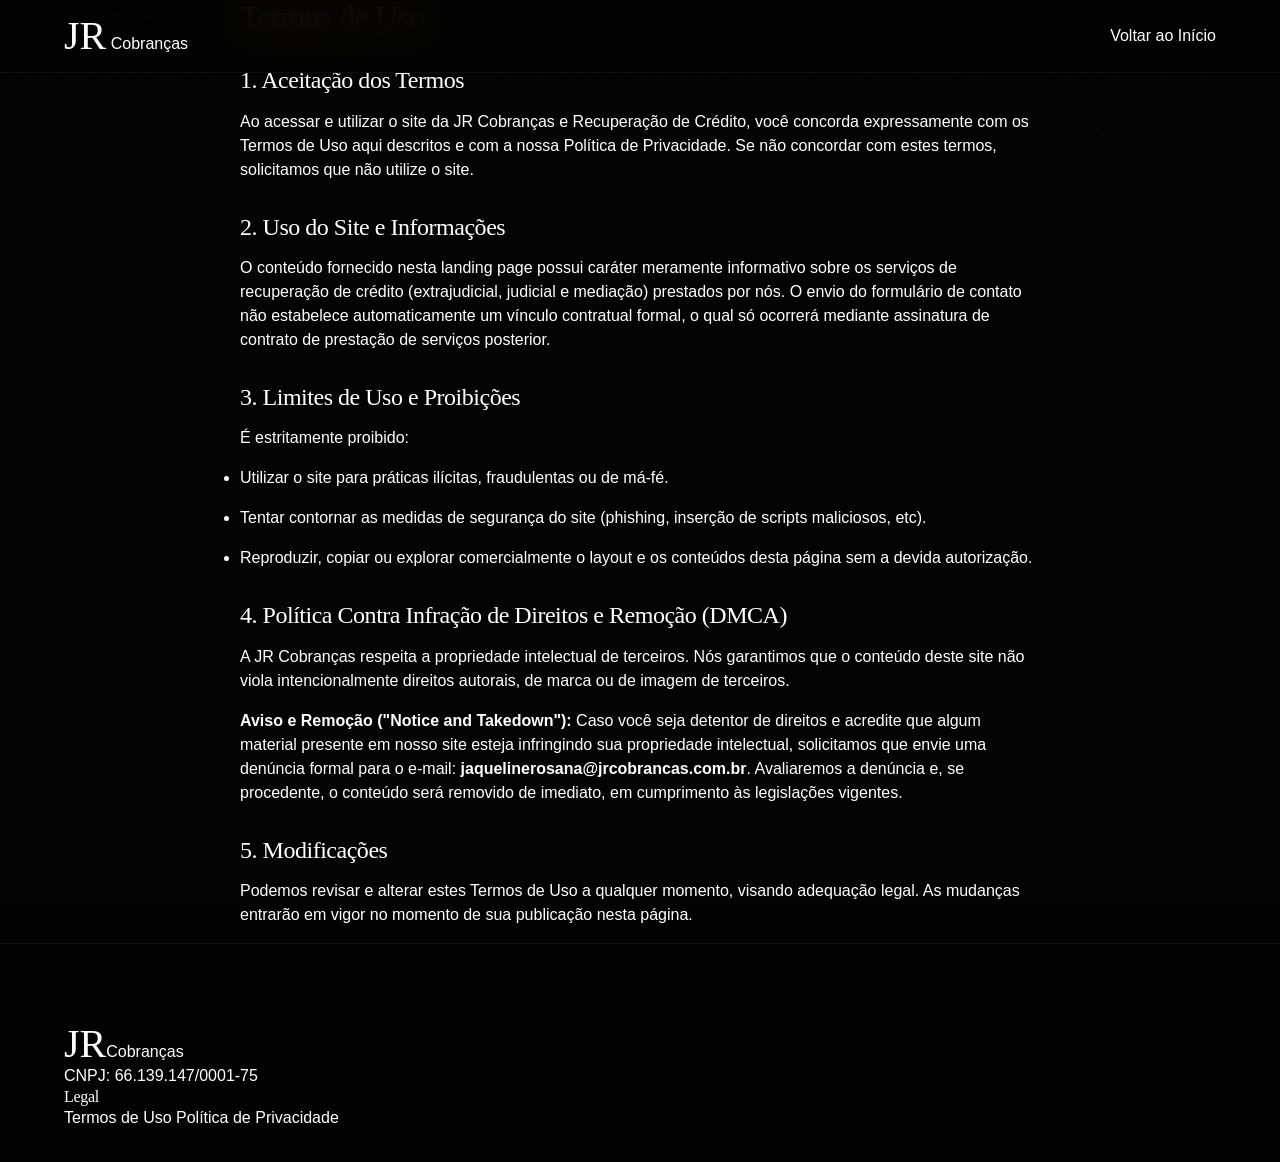
==== termos.html @ 99a07d79 "Initial commit with premium redesign and bug fixes" ====
<!DOCTYPE html>
<html lang="pt-BR">
<head>
    <meta charset="UTF-8">
    <meta name="viewport" content="width=device-width, initial-scale=1.0">
    <title>Termos de Uso | JR Cobranças</title>
    <link rel="preconnect" href="https://fonts.googleapis.com">
    <link rel="preconnect" href="https://fonts.gstatic.com" crossorigin>
    <link href="https://fonts.googleapis.com/css2?family=Playfair+Display:ital,wght@0,400..900;1,400..900&family=Plus+Jakarta+Sans:ital,wght@0,300..800;1,300..800&display=swap" rel="stylesheet">
    <link rel="stylesheet" href="./styles.css">
    <style>
        .legal-content {
            padding: calc(var(--spacing-2xl) + 2rem) 0 var(--spacing-2xl);
            max-width: 800px;
            margin: 0 auto;
        }
        .legal-content h1 { margin-bottom: 2rem; color: var(--accent-gold); }
        .legal-content h2 { margin: 2rem 0 1rem; font-size: 1.5rem; }
        .legal-content p, .legal-content li { margin-bottom: 1rem; color: var(--text-muted); }
    </style>
</head>
<body>
    <header class="navbar scrolled">
        <div class="container nav-content">
            <a href="./index.html" class="logo">
                <span class="logo-jr">JR</span>
                <span class="logo-text">Cobranças</span>
            </a>
            <a href="./index.html" class="btn-secondary">Voltar ao Início</a>
        </div>
    </header>

    <main class="container legal-content reveal active">
        <h1>Termos de Uso</h1>
        
        <h2>1. Aceitação dos Termos</h2>
        <p>Ao acessar e utilizar o site da JR Cobranças e Recuperação de Crédito, você concorda expressamente com os Termos de Uso aqui descritos e com a nossa Política de Privacidade. Se não concordar com estes termos, solicitamos que não utilize o site.</p>

        <h2>2. Uso do Site e Informações</h2>
        <p>O conteúdo fornecido nesta landing page possui caráter meramente informativo sobre os serviços de recuperação de crédito (extrajudicial, judicial e mediação) prestados por nós. O envio do formulário de contato não estabelece automaticamente um vínculo contratual formal, o qual só ocorrerá mediante assinatura de contrato de prestação de serviços posterior.</p>

        <h2>3. Limites de Uso e Proibições</h2>
        <p>É estritamente proibido:</p>
        <ul>
            <li>Utilizar o site para práticas ilícitas, fraudulentas ou de má-fé.</li>
            <li>Tentar contornar as medidas de segurança do site (phishing, inserção de scripts maliciosos, etc).</li>
            <li>Reproduzir, copiar ou explorar comercialmente o layout e os conteúdos desta página sem a devida autorização.</li>
        </ul>

        <h2>4. Política Contra Infração de Direitos e Remoção (DMCA)</h2>
        <p>A JR Cobranças respeita a propriedade intelectual de terceiros. Nós garantimos que o conteúdo deste site não viola intencionalmente direitos autorais, de marca ou de imagem de terceiros.</p>
        <p><strong>Aviso e Remoção ("Notice and Takedown"):</strong> Caso você seja detentor de direitos e acredite que algum material presente em nosso site esteja infringindo sua propriedade intelectual, solicitamos que envie uma denúncia formal para o e-mail: <strong>jaquelinerosana@jrcobrancas.com.br</strong>. Avaliaremos a denúncia e, se procedente, o conteúdo será removido de imediato, em cumprimento às legislações vigentes.</p>

        <h2>5. Modificações</h2>
        <p>Podemos revisar e alterar estes Termos de Uso a qualquer momento, visando adequação legal. As mudanças entrarão em vigor no momento de sua publicação nesta página.</p>
    </main>

    <footer class="site-footer">
        <div class="container footer-grid">
            <div class="footer-brand">
                <div class="logo"><span class="logo-jr">JR</span><span class="logo-text">Cobranças</span></div>
                <p>CNPJ: 66.139.147/0001-75</p>
            </div>
            <div class="footer-links">
                <h4>Legal</h4>
                <a href="./termos.html">Termos de Uso</a>
                <a href="./privacidade.html">Política de Privacidade</a>
            </div>
        </div>
    </footer>
</body>
</html>
---- styles.css ----
/* 
 * JR Cobranças - Ultra-Premium Design System
 * Theme: Luxury Brutalism & Dynamic Obisidian
 */

:root {
    /* Obsidian & Gold Palette */
    --bg-obsidian: #030303;
    --bg-surface: rgba(15, 15, 15, 0.4);
    --bg-panel: rgba(20, 20, 20, 0.6);
    
    --border-glass: rgba(255, 255, 255, 0.05);
    --border-gold: rgba(212, 175, 55, 0.3);
    
    --text-primary: #FFFFFF;
    --text-secondary: #A1A1AA;
    
    --accent-gold: #D4AF37;
    --accent-bronze: #CD7F32;
    --accent-glow: rgba(212, 175, 55, 0.15);
    
    /* Typography */
    --font-display: 'Fraunces', serif;
    --font-body: 'Outfit', sans-serif;
    
    /* Spacing */
    --space-sm: 1rem;
    --space-md: 2rem;
    --space-lg: 4rem;
    --space-xl: 8rem;
    --space-2xl: 12rem;
    
    /* Animation Timing */
    --ease-out-expo: cubic-bezier(0.16, 1, 0.3, 1);
}

/* Reset & Base */
* {
    margin: 0;
    padding: 0;
    box-sizing: border-box;
}

html {
    scroll-behavior: smooth;
    background-color: var(--bg-obsidian);
}

body {
    background-color: var(--bg-obsidian);
    color: var(--text-primary);
    font-family: var(--font-body);
    font-weight: 300;
    line-height: 1.5;
    overflow-x: hidden;
    position: relative;
    -webkit-font-smoothing: antialiased;
}

/* Noise Texture Overlay */
body::before {
    content: '';
    position: fixed;
    top: 0; left: 0; width: 100vw; height: 100vh;
    pointer-events: none;
    z-index: 9999;
    opacity: 0.04;
    mix-blend-mode: overlay;
    background: url('data:image/svg+xml;utf8,<svg viewBox="0 0 200 200" xmlns="http://www.w3.org/2000/svg"><filter id="noiseFilter"><feTurbulence type="fractalNoise" baseFrequency="0.65" numOctaves="3" stitchTiles="stitch"/></filter><rect width="100%" height="100%" filter="url(%23noiseFilter)"/></svg>');
}

/* Typography */
h1, h2, h3, h4 {
    font-family: var(--font-display);
    font-weight: 300;
    line-height: 1.1;
    letter-spacing: -0.02em;
}

em {
    font-style: italic;
    color: var(--accent-gold);
    font-weight: 400;
}

.overline {
    font-family: var(--font-body);
    text-transform: uppercase;
    letter-spacing: 0.2em;
    font-size: 0.8rem;
    color: var(--accent-gold);
    margin-bottom: 1.5rem;
}

a {
    color: inherit;
    text-decoration: none;
}

.hover-underline {
    position: relative;
    padding-bottom: 4px;
}

.hover-underline::after {
    content: '';
    position: absolute;
    bottom: 0; left: 0;
    width: 0%; height: 1px;
    background-color: var(--accent-gold);
    transition: width 0.4s var(--ease-out-expo);
}

.hover-underline:hover::after {
    width: 100%;
}

.container {
    width: 100%;
    max-width: 1400px;
    margin: 0 auto;
    padding: 0 5%;
}

/* Buttons */
.btn-solid, .btn-outline {
    display: inline-flex;
    align-items: center;
    justify-content: center;
    padding: 1.25rem 2.5rem;
    font-family: var(--font-body);
    font-weight: 500;
    font-size: 0.95rem;
    letter-spacing: 0.05em;
    border-radius: 0;
    transition: all 0.5s var(--ease-out-expo);
    position: relative;
    overflow: hidden;
    cursor: pointer;
}

.btn-solid {
    background: var(--text-primary);
    color: var(--bg-obsidian);
    border: 1px solid var(--text-primary);
}

.btn-solid:hover {
    background: transparent;
    color: var(--text-primary);
}

.btn-outline {
    background: transparent;
    color: var(--text-primary);
    border: 1px solid var(--border-glass);
    backdrop-filter: blur(10px);
}

.btn-outline:hover {
    border-color: var(--accent-gold);
    background: rgba(212, 175, 55, 0.05);
}

/* Navbar */
.navbar {
    position: fixed;
    top: 0; left: 0; width: 100%;
    padding: 2rem 0;
    z-index: 1000;
    transition: all 0.5s var(--ease-out-expo);
}

.navbar.scrolled {
    padding: 1rem 0;
    background: rgba(3, 3, 3, 0.85);
    backdrop-filter: blur(20px);
    border-bottom: 1px solid var(--border-glass);
}

.nav-content {
    display: flex;
    justify-content: space-between;
    align-items: center;
}

.logo-jr {
    font-family: var(--font-display);
    font-size: 2.5rem;
    font-weight: 400;
    color: var(--text-primary);
    line-height: 1;
}

.nav-links {
    display: flex;
    gap: 3rem;
}

.nav-links a {
    font-size: 0.9rem;
    color: var(--text-secondary);
}

.nav-links a:hover {
    color: var(--text-primary);
}

/* Background Animated Orbs */
.glow-orb {
    position: absolute;
    border-radius: 50%;
    filter: blur(100px);
    z-index: -1;
    opacity: 0.4;
    animation: float 20s infinite ease-in-out alternate;
}

.orb-1 {
    width: 600px; height: 600px;
    background: radial-gradient(circle, var(--accent-gold), transparent 70%);
    top: -10%; left: -10%;
}

.orb-2 {
    width: 500px; height: 500px;
    background: radial-gradient(circle, var(--accent-bronze), transparent 70%);
    bottom: 20%; right: -10%;
    animation-delay: -5s;
}

@keyframes float {
    0% { transform: translate(0, 0) scale(1); }
    100% { transform: translate(100px, 150px) scale(1.2); }
}

/* Flashlight Mouse Tracker */
#flashlight {
    position: fixed;
    top: 0; left: 0;
    width: 400px; height: 400px;
    border-radius: 50%;
    background: radial-gradient(circle, rgba(255,255,255,0.03) 0%, transparent 60%);
    pointer-events: none;
    transform: translate(-50%, -50%);
    z-index: 999;
    mix-blend-mode: screen;
}

/* Hero Section */
.hero {
    min-height: 100vh;
    display: flex;
    align-items: center;
    padding-top: var(--space-xl);
}

.hero-grid {
    display: grid;
    grid-template-columns: 1.2fr 0.8fr;
    gap: 4rem;
    align-items: center;
}

.hero h1 {
    font-size: clamp(2.5rem, 8vw, 7.5rem);
    margin-bottom: var(--space-md);
}

.hero-sub {
    font-size: clamp(1rem, 1.5vw, 1.25rem);
    color: var(--text-secondary);
    max-width: 80%;
    margin-bottom: var(--space-lg);
}

.hero-visual {
    position: relative;
    height: 600px;
    display: flex;
    align-items: center;
    justify-content: center;
}

.glass-art {
    width: 100%; height: 100%;
    background: linear-gradient(135deg, rgba(255,255,255,0.05), rgba(255,255,255,0));
    border: 1px solid var(--border-glass);
    backdrop-filter: blur(20px);
    border-radius: 2px;
    display: flex;
    align-items: center;
    justify-content: center;
    overflow: hidden;
}

.gold-ring {
    width: 250px; height: 250px;
    border: 1px solid var(--accent-gold);
    border-radius: 50%;
    position: relative;
    animation: rotate 30s linear infinite;
}

.gold-ring::before {
    content: '';
    position: absolute;
    top: -5px; left: 50%;
    width: 10px; height: 10px;
    background: var(--text-primary);
    border-radius: 50%;
    box-shadow: 0 0 20px var(--text-primary);
}

@keyframes rotate { 100% { transform: rotate(360deg); } }

/* Services (Bento Grid) */
.services {
    padding: var(--space-2xl) 0;
    position: relative;
}

.large-heading {
    font-size: clamp(2rem, 6vw, 5rem);
    margin-bottom: 1rem;
}

.section-heading p {
    color: var(--text-secondary);
    font-size: 1.2rem;
    margin-bottom: var(--space-xl);
}

.services-bento {
    display: grid;
    grid-template-columns: repeat(3, 1fr);
    grid-template-rows: repeat(2, 300px);
    gap: 2px; /* Brutalist sharp gaps */
    background: var(--border-glass);
    border: 1px solid var(--border-glass);
}

.glass-panel {
    background: var(--bg-obsidian);
    padding: 3rem;
    position: relative;
    overflow: hidden;
    transition: background 0.5s var(--ease-out-expo);
}

.glass-panel:hover {
    background: #080808;
}

.bento-large {
    grid-column: span 2;
    grid-row: span 2;
}

.bento-num {
    display: block;
    font-family: var(--font-body);
    font-size: 0.8rem;
    color: var(--accent-gold);
    margin-bottom: 1.5rem;
}

.glass-panel h3 {
    font-size: 2rem;
    margin-bottom: 1.5rem;
}

.glass-panel p {
    color: var(--text-secondary);
    font-size: 1rem;
    max-width: 400px;
}

/* Contact Section */
.contact {
    padding: var(--space-xl) 0 var(--space-2xl);
}

.contact-wrapper {
    display: grid;
    grid-template-columns: 1fr 1fr;
    gap: 0;
    background: transparent;
    border: 1px solid var(--border-glass);
    padding: 0;
}

.contact-info {
    padding: 4rem;
    background: rgba(10, 10, 10, 0.5);
    backdrop-filter: blur(10px);
    border-right: 1px solid var(--border-glass);
    overflow: hidden;
}

.contact-info h2 {
    font-size: clamp(2rem, 5vw, 3rem);
    margin-bottom: 2rem;
}

.contact-info p {
    color: var(--text-secondary);
    margin-bottom: 4rem;
    font-size: 1.1rem;
}

.detail-item {
    margin-bottom: 2rem;
}

.detail-item .label {
    display: block;
    font-size: 0.75rem;
    text-transform: uppercase;
    color: var(--accent-gold);
    letter-spacing: 0.1em;
    margin-bottom: 0.5rem;
}

.detail-item .value {
    font-family: var(--font-display);
    font-size: 1.1rem;
    color: var(--text-primary);
    word-break: break-word;
    overflow-wrap: anywhere;
}

.contact-form-area {
    padding: 4rem;
    background: var(--bg-obsidian);
    overflow: hidden;
}

.premium-form {
    display: flex;
    flex-direction: column;
    height: 100%;
}

.input-group {
    position: relative;
    margin-bottom: 3rem;
}

.input-group input,
.input-group textarea {
    width: 100%;
    background: transparent;
    border: none;
    border-bottom: 1px solid var(--border-glass);
    color: var(--text-primary);
    font-family: var(--font-body);
    font-size: 1.25rem;
    padding: 1rem 0;
    outline: none;
    resize: none;
}

.input-group label {
    position: absolute;
    top: 1rem; left: 0;
    color: var(--text-secondary);
    font-size: 1.25rem;
    pointer-events: none;
    transition: all 0.3s var(--ease-out-expo);
}

.input-group input:focus ~ label,
.input-group input:not(:placeholder-shown) ~ label,
.input-group textarea:focus ~ label,
.input-group textarea:not(:placeholder-shown) ~ label {
    top: -1.5rem;
    font-size: 0.8rem;
    color: var(--accent-gold);
}

.line-focus {
    position: absolute;
    bottom: 0; left: 0;
    width: 0; height: 1px;
    background: var(--accent-gold);
    transition: width 0.5s var(--ease-out-expo);
}

.input-group input:focus ~ .line-focus,
.input-group textarea:focus ~ .line-focus {
    width: 100%;
}

.btn-submit {
    margin-top: auto;
    width: 100%;
    justify-content: space-between;
}

.privacy-note {
    margin-top: 1.5rem;
    font-size: 0.8rem;
    color: #555;
}

.privacy-note a {
    color: var(--text-secondary);
    text-decoration: underline;
}

/* Footer */
.site-footer {
    border-top: 1px solid var(--border-glass);
    padding: 5rem 0 2rem;
}

.footer-content {
    display: grid;
    grid-template-columns: 2fr 1fr 1fr;
    gap: 4rem;
    margin-bottom: 4rem;
}

.brand-col p {
    color: var(--text-secondary);
    margin-top: 1.5rem;
    max-width: 300px;
}

.footer-col h4 {
    font-family: var(--font-body);
    font-size: 0.8rem;
    text-transform: uppercase;
    letter-spacing: 0.1em;
    color: var(--text-secondary);
    margin-bottom: 1.5rem;
}

.footer-col a, .footer-col p {
    display: block;
    margin-bottom: 0.5rem;
    color: var(--text-primary);
    font-size: 0.95rem;
}

.security-txt { color: #f87171 !important; }
.cnpj-txt { color: var(--text-secondary) !important; margin-top: 2rem !important; }

.meta-disclaimer {
    border-top: 1px solid var(--border-glass);
    padding-top: 2rem;
    text-align: center;
}

.meta-disclaimer p {
    font-size: 0.75rem;
    color: #555;
    max-width: 800px;
    margin: 0 auto 1rem;
}

.meta-disclaimer .copyright {
    color: #444;
}

/* Staggered Reveals & Animation Classes */
.reveal, .reveal-cascade {
    opacity: 0;
    transform: translateY(40px);
    transition: opacity 1s var(--ease-out-expo), transform 1s var(--ease-out-expo);
}

.reveal.active, .reveal-cascade.active {
    opacity: 1;
    transform: translateY(0);
}

/* Responsive */
@media (max-width: 1024px) {
    /* Hero: uma coluna, sem coluna fantasma */
    .hero-grid {
        grid-template-columns: 1fr;
        grid-template-rows: auto;
        text-align: center;
    }
    .hero-visual {
        display: none !important;
        width: 0;
        height: 0;
        overflow: hidden;
    }
    .hero-sub { margin: 0 auto 2rem; }

    /* Serviços em coluna */
    .services-bento {
        grid-template-columns: 1fr;
        grid-template-rows: auto;
    }
    .bento-large { grid-column: span 1; grid-row: span 1; }

    /* Contato em coluna */
    .contact-wrapper { grid-template-columns: 1fr; }
    .contact-info { border-right: none; border-bottom: 1px solid var(--border-glass); }
}

@media (max-width: 768px) {
    :root {
        --space-xl: 3rem;
        --space-2xl: 4rem;
    }

    /* Evitar overflow horizontal */
    html, body { overflow-x: hidden; max-width: 100vw; }

    /* Ocultar elementos desktop */
    .nav-links { display: none; }
    .navbar .btn-outline { display: none; }

    /* ── Menu Mobile Hambúrguer (DOM injection) ───── */
    .mobile-menu-btn {
        display: flex;
        flex-direction: column;
        gap: 6px;
        background: none;
        border: none;
        cursor: pointer;
        padding: 4px;
        z-index: 1100;
    }

    .mobile-menu-btn .bar {
        display: block;
        width: 28px;
        height: 2px;
        background-color: var(--text-primary);
        transition: transform 0.35s var(--ease-out-expo), opacity 0.35s ease;
        transform-origin: center;
    }

    .mobile-menu-btn.open .bar:nth-child(1) { transform: translateY(8px) rotate(45deg); }
    .mobile-menu-btn.open .bar:nth-child(2) { opacity: 0; transform: scaleX(0); }
    .mobile-menu-btn.open .bar:nth-child(3) { transform: translateY(-8px) rotate(-45deg); }

    /* ── Overlay Menu Mobile ─────────────────────── */
    .mobile-nav-overlay {
        position: fixed;
        inset: 0;
        background: rgba(3, 3, 3, 0.97);
        backdrop-filter: blur(20px);
        -webkit-backdrop-filter: blur(20px);
        display: flex;
        flex-direction: column;
        justify-content: center;
        align-items: center;
        gap: 3rem;
        z-index: 1050;
        opacity: 0;
        pointer-events: none;
        transition: opacity 0.4s var(--ease-out-expo);
    }

    .mobile-nav-overlay.open {
        opacity: 1;
        pointer-events: auto;
    }

    .mobile-nav-overlay a {
        font-family: var(--font-display);
        font-size: clamp(2rem, 8vw, 3rem);
        font-weight: 300;
        color: var(--text-primary);
        letter-spacing: -0.02em;
    }

    .mobile-nav-overlay .btn-solid {
        margin-top: 1rem;
        font-size: 1rem;
        padding: 1rem 2.5rem;
        width: auto;
    }

    /* ── Tipografia Mobile ───────────────────────── */
    .hero h1         { font-size: clamp(2.2rem, 9vw, 3.5rem); }
    .hero-sub        { font-size: 1rem; max-width: 100%; }
    .large-heading   { font-size: clamp(1.8rem, 7vw, 2.5rem); }
    .contact-info h2 { font-size: clamp(1.8rem, 7vw, 2.5rem); }
    .glass-panel h3  { font-size: 1.4rem; }
    .overline        { font-size: 0.7rem; }

    /* ── Hero centralizado no mobile ────────────── */
    .hero { padding-top: 7rem; min-height: auto; padding-bottom: 3rem; }
    /* Botão hero: tamanho natural, não full-width */
    .hero-cta a { width: auto; display: inline-flex; }

    /* ── Espaçamentos ────────────────────────────── */
    .footer-content { grid-template-columns: 1fr; gap: 2.5rem; }
    .contact-info, .contact-form-area { padding: 2rem 1.25rem; overflow: hidden; }
    .glass-panel { padding: 2rem 1.25rem; }
    .section-heading p { font-size: 1rem; }

    /* ── Textos longos ───────────────────────────── */
    .detail-item .value { font-size: 0.95rem; word-break: break-word; overflow-wrap: anywhere; }
    .privacy-note { word-break: break-word; }

    /* ── Formulário ──────────────────────────────── */
    .input-group input,
    .input-group textarea { font-size: 1rem; padding: 0.8rem 0; }
    .input-group label { font-size: 1rem; }
    .input-group { margin-bottom: 2rem; }

    /* ── Botões: apenas o de submit é full-width ─── */
    .btn-submit { padding: 1rem; width: 100%; justify-content: center; }

    /* ── Contato full-width ──────────────────────── */
    .contact-wrapper { border: none; }
    .contact-info, .contact-form-area { border: 1px solid var(--border-glass); margin-bottom: 2px; }

    /* ── Orbs: conter dentro da tela ────────────── */
    .glow-orb { opacity: 0.2; }
    .orb-1 { width: 300px; height: 300px; left: -30%; }
    .orb-2 { width: 250px; height: 250px; right: -20%; }
}
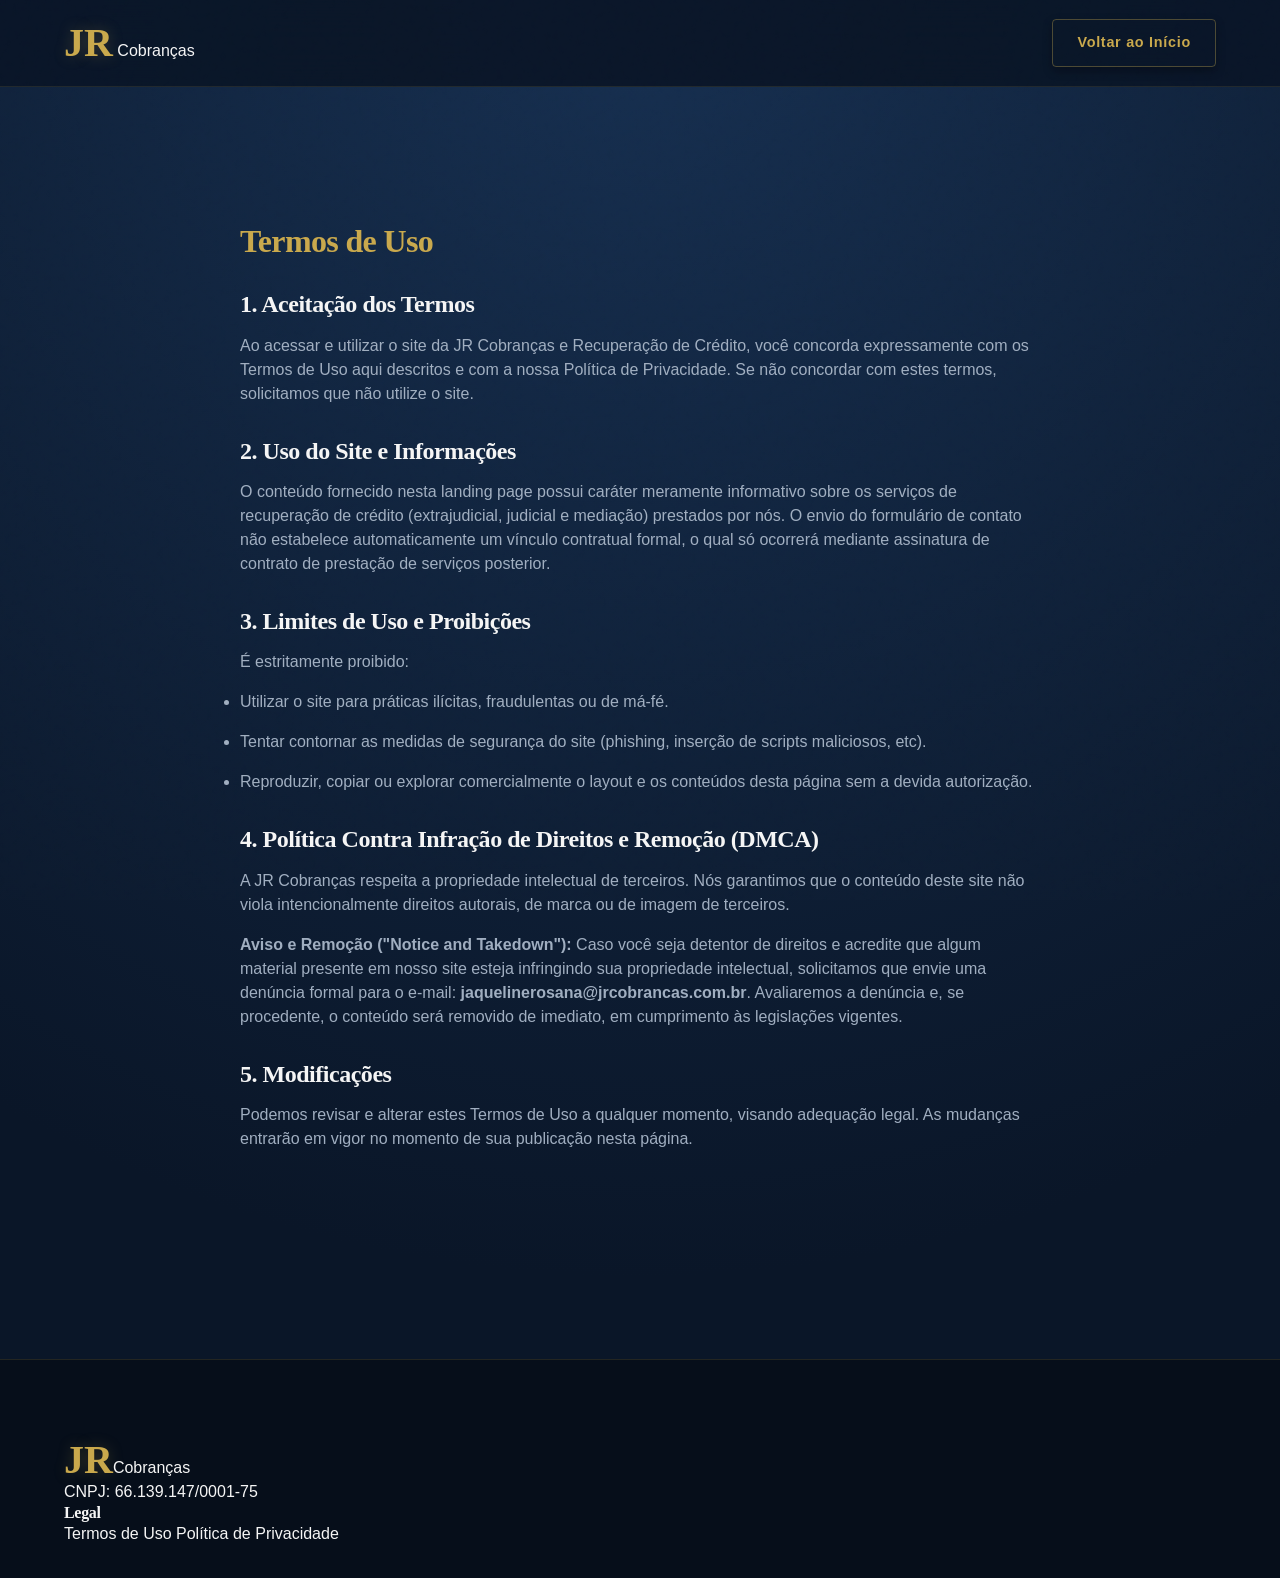
==== commit 62b10d2a: "Style redesign to premium gold and deep blue aesthetic" ====
--- a/termos.html
+++ b/termos.html
@@ -10,13 +10,13 @@
     <link rel="stylesheet" href="./styles.css">
     <style>
         .legal-content {
-            padding: calc(var(--spacing-2xl) + 2rem) 0 var(--spacing-2xl);
+            padding: calc(var(--space-2xl) + 2rem) 0 var(--space-2xl);
             max-width: 800px;
             margin: 0 auto;
         }
         .legal-content h1 { margin-bottom: 2rem; color: var(--accent-gold); }
         .legal-content h2 { margin: 2rem 0 1rem; font-size: 1.5rem; }
-        .legal-content p, .legal-content li { margin-bottom: 1rem; color: var(--text-muted); }
+        .legal-content p, .legal-content li { margin-bottom: 1rem; color: var(--text-secondary); }
     </style>
 </head>
 <body>
--- a/styles.css
+++ b/styles.css
@@ -4,20 +4,22 @@
  */
 
 :root {
-    /* Obsidian & Gold Palette */
-    --bg-obsidian: #030303;
-    --bg-surface: rgba(15, 15, 15, 0.4);
-    --bg-panel: rgba(20, 20, 20, 0.6);
+    /* Deep Blue & Gold Palette */
+    --bg-obsidian: #0A1628;      /* azul marinho profundo */
+    --bg-secondary: #1A3A5C;     /* azul médio */
+    --bg-footer: #060E1A;        /* azul quase preto */
+    --bg-surface: rgba(26, 58, 92, 0.45);
+    --bg-panel: rgba(26, 58, 92, 0.6);
     
-    --border-glass: rgba(255, 255, 255, 0.05);
-    --border-gold: rgba(212, 175, 55, 0.3);
+    --border-glass: rgba(201, 168, 76, 0.12); /* dourado sutil com baixa opacidade */
+    --border-gold: rgba(201, 168, 76, 0.35);  /* dourado com opacidade média */
     
-    --text-primary: #FFFFFF;
-    --text-secondary: #A1A1AA;
+    --text-primary: #F5F5F5;     /* branco suave */
+    --text-secondary: #A0AEC0;   /* cinza claro */
     
-    --accent-gold: #D4AF37;
+    --accent-gold: #C9A84C;      /* dourado elegante */
     --accent-bronze: #CD7F32;
-    --accent-glow: rgba(212, 175, 55, 0.15);
+    --accent-glow: rgba(201, 168, 76, 0.25);
     
     /* Typography */
     --font-display: 'Fraunces', serif;
@@ -47,6 +49,7 @@
 }
 
 body {
+    background: radial-gradient(circle at 50% 0%, #162f50 0%, var(--bg-obsidian) 75%);
     background-color: var(--bg-obsidian);
     color: var(--text-primary);
     font-family: var(--font-body);
@@ -72,7 +75,7 @@
 /* Typography */
 h1, h2, h3, h4 {
     font-family: var(--font-display);
-    font-weight: 300;
+    font-weight: 800; /* extrabold */
     line-height: 1.1;
     letter-spacing: -0.02em;
 }
@@ -80,7 +83,8 @@
 em {
     font-style: italic;
     color: var(--accent-gold);
-    font-weight: 400;
+    font-weight: inherit;
+    text-shadow: 0 0 20px rgba(201, 168, 76, 0.35);
 }
 
 .overline {
@@ -129,25 +133,28 @@
     justify-content: center;
     padding: 1.25rem 2.5rem;
     font-family: var(--font-body);
-    font-weight: 500;
+    font-weight: 600;
     font-size: 0.95rem;
     letter-spacing: 0.05em;
-    border-radius: 0;
+    border-radius: 4px;
     transition: all 0.5s var(--ease-out-expo);
     position: relative;
     overflow: hidden;
     cursor: pointer;
+    box-shadow: 0 10px 25px rgba(0, 0, 0, 0.4);
 }
 
 .btn-solid {
-    background: var(--text-primary);
-    color: var(--bg-obsidian);
-    border: 1px solid var(--text-primary);
+    background: var(--accent-gold);
+    color: #0A1628;
+    border: 1px solid var(--accent-gold);
 }
 
 .btn-solid:hover {
     background: transparent;
-    color: var(--text-primary);
+    color: var(--accent-gold);
+    box-shadow: 0 0 30px rgba(201, 168, 76, 0.5);
+    transform: translateY(-2px);
 }
 
 .btn-outline {
@@ -159,21 +166,61 @@
 
 .btn-outline:hover {
     border-color: var(--accent-gold);
-    background: rgba(212, 175, 55, 0.05);
+    background: rgba(201, 168, 76, 0.1);
+    box-shadow: 0 0 20px rgba(201, 168, 76, 0.25);
+    transform: translateY(-2px);
+}
+
+.btn-secondary {
+    display: inline-flex;
+    align-items: center;
+    justify-content: center;
+    padding: 0.75rem 1.5rem;
+    font-family: var(--font-body);
+    font-weight: 600;
+    font-size: 0.9rem;
+    letter-spacing: 0.05em;
+    border-radius: 4px;
+    transition: all 0.5s var(--ease-out-expo);
+    cursor: pointer;
+    background: transparent;
+    color: var(--accent-gold);
+    border: 1px solid var(--border-gold);
+    box-shadow: 0 4px 10px rgba(0, 0, 0, 0.3);
+}
+
+.btn-secondary:hover {
+    background: var(--accent-gold);
+    color: #0A1628;
+    box-shadow: 0 0 20px rgba(201, 168, 76, 0.4);
+    transform: translateY(-2px);
+}
+
+/* Specific Style for Navbar CTA to stand out */
+.navbar .btn-outline {
+    background: var(--accent-gold);
+    color: #0A1628;
+    border: 1px solid var(--accent-gold);
+}
+
+.navbar .btn-outline:hover {
+    background: transparent;
+    color: var(--accent-gold);
+    box-shadow: 0 0 30px rgba(201, 168, 76, 0.55);
 }
 
 /* Navbar */
 .navbar {
     position: fixed;
     top: 0; left: 0; width: 100%;
-    padding: 2rem 0;
+    padding: 2.2rem 0;
     z-index: 1000;
     transition: all 0.5s var(--ease-out-expo);
 }
 
 .navbar.scrolled {
-    padding: 1rem 0;
-    background: rgba(3, 3, 3, 0.85);
+    padding: 1.2rem 0;
+    background: rgba(10, 22, 40, 0.95);
     backdrop-filter: blur(20px);
     border-bottom: 1px solid var(--border-glass);
 }
@@ -187,9 +234,10 @@
 .logo-jr {
     font-family: var(--font-display);
     font-size: 2.5rem;
-    font-weight: 400;
-    color: var(--text-primary);
+    font-weight: 800; /* extrabold */
+    color: var(--accent-gold);
     line-height: 1;
+    text-shadow: 0 0 15px rgba(201, 168, 76, 0.25);
 }
 
 .nav-links {
@@ -240,7 +288,7 @@
     top: 0; left: 0;
     width: 400px; height: 400px;
     border-radius: 50%;
-    background: radial-gradient(circle, rgba(255,255,255,0.03) 0%, transparent 60%);
+    background: radial-gradient(circle, rgba(201, 168, 76, 0.05) 0%, transparent 60%);
     pointer-events: none;
     transform: translate(-50%, -50%);
     z-index: 999;
@@ -253,6 +301,8 @@
     display: flex;
     align-items: center;
     padding-top: var(--space-xl);
+    background: linear-gradient(180deg, #0A1628 0%, #152d48 50%, #1A3A5C 100%);
+    position: relative;
 }
 
 .hero-grid {
@@ -287,7 +337,7 @@
     background: linear-gradient(135deg, rgba(255,255,255,0.05), rgba(255,255,255,0));
     border: 1px solid var(--border-glass);
     backdrop-filter: blur(20px);
-    border-radius: 2px;
+    border-radius: 12px;
     display: flex;
     align-items: center;
     justify-content: center;
@@ -318,6 +368,7 @@
 .services {
     padding: var(--space-2xl) 0;
     position: relative;
+    background: linear-gradient(180deg, #1A3A5C 0%, #12253d 50%, #0A1628 100%);
 }
 
 .large-heading {
@@ -335,21 +386,29 @@
     display: grid;
     grid-template-columns: repeat(3, 1fr);
     grid-template-rows: repeat(2, 300px);
-    gap: 2px; /* Brutalist sharp gaps */
-    background: var(--border-glass);
-    border: 1px solid var(--border-glass);
+    gap: 20px; /* Modern spacing instead of brutalist gap */
+    background: transparent;
+    border: none;
 }
 
 .glass-panel {
-    background: var(--bg-obsidian);
+    background: rgba(26, 58, 92, 0.4);
+    backdrop-filter: blur(16px);
+    -webkit-backdrop-filter: blur(16px);
+    border: 1px solid rgba(201, 168, 76, 0.15);
+    border-radius: 12px;
     padding: 3rem;
     position: relative;
     overflow: hidden;
-    transition: background 0.5s var(--ease-out-expo);
+    box-shadow: 0 20px 40px rgba(0, 0, 0, 0.5);
+    transition: all 0.5s var(--ease-out-expo);
 }
 
 .glass-panel:hover {
-    background: #080808;
+    background: rgba(26, 58, 92, 0.6);
+    border-color: rgba(201, 168, 76, 0.35);
+    transform: translateY(-5px);
+    box-shadow: 0 30px 60px rgba(0, 0, 0, 0.7);
 }
 
 .bento-large {
@@ -360,14 +419,16 @@
 .bento-num {
     display: block;
     font-family: var(--font-body);
-    font-size: 0.8rem;
+    font-size: 0.85rem;
     color: var(--accent-gold);
     margin-bottom: 1.5rem;
+    font-weight: 600;
 }
 
 .glass-panel h3 {
     font-size: 2rem;
     margin-bottom: 1.5rem;
+    font-weight: 700;
 }
 
 .glass-panel p {
@@ -379,28 +440,35 @@
 /* Contact Section */
 .contact {
     padding: var(--space-xl) 0 var(--space-2xl);
+    background: linear-gradient(180deg, #0A1628 0%, #11263f 30%, #1A3A5C 100%);
 }
 
 .contact-wrapper {
     display: grid;
     grid-template-columns: 1fr 1fr;
     gap: 0;
-    background: transparent;
-    border: 1px solid var(--border-glass);
+    background: rgba(26, 58, 92, 0.3);
+    backdrop-filter: blur(16px);
+    -webkit-backdrop-filter: blur(16px);
+    border: 1px solid rgba(201, 168, 76, 0.15);
+    border-radius: 16px;
+    box-shadow: 0 30px 60px rgba(0, 0, 0, 0.6);
+    overflow: hidden;
     padding: 0;
 }
 
 .contact-info {
     padding: 4rem;
-    background: rgba(10, 10, 10, 0.5);
+    background: rgba(10, 22, 40, 0.3);
     backdrop-filter: blur(10px);
-    border-right: 1px solid var(--border-glass);
+    border-right: 1px solid rgba(201, 168, 76, 0.15);
     overflow: hidden;
 }
 
 .contact-info h2 {
     font-size: clamp(2rem, 5vw, 3rem);
     margin-bottom: 2rem;
+    font-weight: 800;
 }
 
 .contact-info p {
@@ -420,6 +488,7 @@
     color: var(--accent-gold);
     letter-spacing: 0.1em;
     margin-bottom: 0.5rem;
+    font-weight: 600;
 }
 
 .detail-item .value {
@@ -432,7 +501,7 @@
 
 .contact-form-area {
     padding: 4rem;
-    background: var(--bg-obsidian);
+    background: rgba(26, 58, 92, 0.25);
     overflow: hidden;
 }
 
@@ -452,13 +521,19 @@
     width: 100%;
     background: transparent;
     border: none;
-    border-bottom: 1px solid var(--border-glass);
+    border-bottom: 1px solid rgba(201, 168, 76, 0.2);
     color: var(--text-primary);
     font-family: var(--font-body);
     font-size: 1.25rem;
     padding: 1rem 0;
     outline: none;
     resize: none;
+    transition: border-bottom 0.3s ease;
+}
+
+.input-group input:focus,
+.input-group textarea:focus {
+    border-bottom: 1px solid rgba(201, 168, 76, 0.5);
 }
 
 .input-group label {
@@ -482,9 +557,10 @@
 .line-focus {
     position: absolute;
     bottom: 0; left: 0;
-    width: 0; height: 1px;
+    width: 0; height: 2px;
     background: var(--accent-gold);
     transition: width 0.5s var(--ease-out-expo);
+    box-shadow: 0 0 10px rgba(201, 168, 76, 0.5);
 }
 
 .input-group input:focus ~ .line-focus,
@@ -511,7 +587,8 @@
 
 /* Footer */
 .site-footer {
-    border-top: 1px solid var(--border-glass);
+    background: var(--bg-footer);
+    border-top: 1px solid rgba(201, 168, 76, 0.15);
     padding: 5rem 0 2rem;
 }
 
@@ -530,17 +607,30 @@
 
 .footer-col h4 {
     font-family: var(--font-body);
-    font-size: 0.8rem;
+    font-size: 0.85rem;
     text-transform: uppercase;
     letter-spacing: 0.1em;
-    color: var(--text-secondary);
+    color: var(--accent-gold);
     margin-bottom: 1.5rem;
-}
-
-.footer-col a, .footer-col p {
+    font-weight: 600;
+}
+
+.footer-col a {
     display: block;
     margin-bottom: 0.5rem;
-    color: var(--text-primary);
+    color: var(--text-secondary);
+    font-size: 0.95rem;
+    transition: color 0.3s ease;
+}
+
+.footer-col a:hover {
+    color: var(--accent-gold);
+}
+
+.footer-col p {
+    display: block;
+    margin-bottom: 0.5rem;
+    color: var(--text-secondary);
     font-size: 0.95rem;
 }
 
@@ -646,7 +736,7 @@
     .mobile-nav-overlay {
         position: fixed;
         inset: 0;
-        background: rgba(3, 3, 3, 0.97);
+        background: rgba(10, 22, 40, 0.98);
         backdrop-filter: blur(20px);
         -webkit-backdrop-filter: blur(20px);
         display: flex;
@@ -668,7 +758,7 @@
     .mobile-nav-overlay a {
         font-family: var(--font-display);
         font-size: clamp(2rem, 8vw, 3rem);
-        font-weight: 300;
+        font-weight: 700;
         color: var(--text-primary);
         letter-spacing: -0.02em;
     }
@@ -681,11 +771,11 @@
     }
 
     /* ── Tipografia Mobile ───────────────────────── */
-    .hero h1         { font-size: clamp(2.2rem, 9vw, 3.5rem); }
+    .hero h1         { font-size: clamp(2.2rem, 9vw, 3.5rem); font-weight: 800; }
     .hero-sub        { font-size: 1rem; max-width: 100%; }
-    .large-heading   { font-size: clamp(1.8rem, 7vw, 2.5rem); }
-    .contact-info h2 { font-size: clamp(1.8rem, 7vw, 2.5rem); }
-    .glass-panel h3  { font-size: 1.4rem; }
+    .large-heading   { font-size: clamp(1.8rem, 7vw, 2.5rem); font-weight: 800; }
+    .contact-info h2 { font-size: clamp(1.8rem, 7vw, 2.5rem); font-weight: 800; }
+    .glass-panel h3  { font-size: 1.4rem; font-weight: 700; }
     .overline        { font-size: 0.7rem; }
 
     /* ── Hero centralizado no mobile ────────────── */
@@ -695,8 +785,8 @@
 
     /* ── Espaçamentos ────────────────────────────── */
     .footer-content { grid-template-columns: 1fr; gap: 2.5rem; }
-    .contact-info, .contact-form-area { padding: 2rem 1.25rem; overflow: hidden; }
-    .glass-panel { padding: 2rem 1.25rem; }
+    .contact-info, .contact-form-area { padding: 2.5rem 1.5rem; overflow: hidden; }
+    .glass-panel { padding: 2.5rem 1.5rem; }
     .section-heading p { font-size: 1rem; }
 
     /* ── Textos longos ───────────────────────────── */
@@ -713,8 +803,8 @@
     .btn-submit { padding: 1rem; width: 100%; justify-content: center; }
 
     /* ── Contato full-width ──────────────────────── */
-    .contact-wrapper { border: none; }
-    .contact-info, .contact-form-area { border: 1px solid var(--border-glass); margin-bottom: 2px; }
+    .contact-wrapper { border: none; border-radius: 0; background: transparent; box-shadow: none; }
+    .contact-info, .contact-form-area { border: 1px solid rgba(201, 168, 76, 0.15); border-radius: 12px; margin-bottom: 15px; }
 
     /* ── Orbs: conter dentro da tela ────────────── */
     .glow-orb { opacity: 0.2; }
